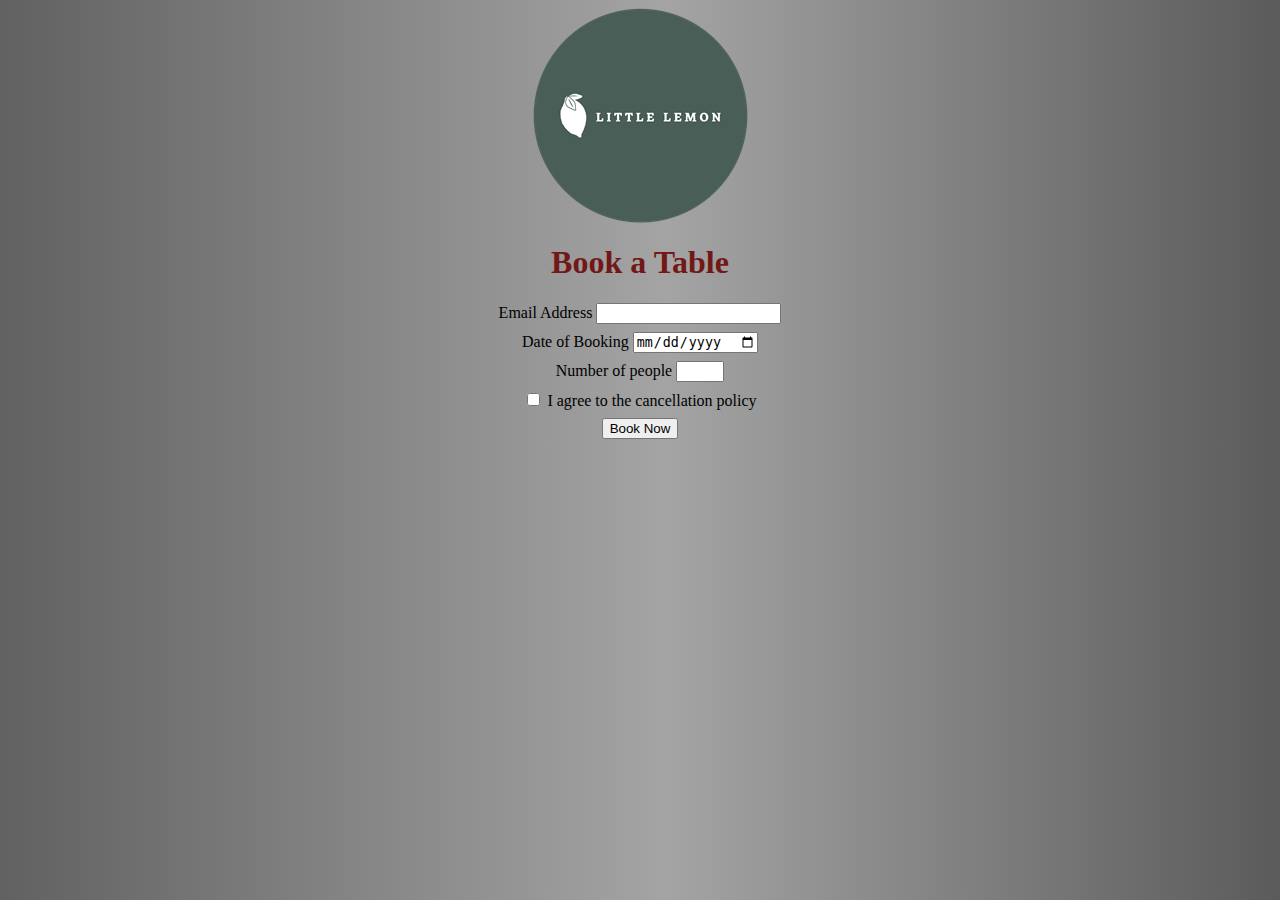
==== index.html @ 743b4d08 "second lab on visual code" ====
<!DOCTYPE html>
<html lang="en">
  <head>
    <title>Little Lemon</title>

    <meta property="og:title" content="Our Menu" />
    <meta property="og:type" content="website" />
    <meta property="og:image" content="logo.png" />
    <meta property="og:url" content="https://littlelemon/" />
    <meta
      property="og:description"
      content="Little Lemon is a family-owned Mediterranean restaurant, focused on traditional recipes served with a modern twist."
    />
    <meta property="og:locale" content="en_US" />
    <meta property="og:site_name" content="Little Lemon" />

    <link rel="stylesheet" href="./assets/css/main.css" />
  </head>
  <body>
    <header>
      <img src="./assets/images/logo.png" />
    </header>
    <main>
      <h1>Book a Table</h1>
      <form>
        <div>
          <label for="client_email">Email Address</label>
          <input type="email" id="client_email" name="client_email" required />
        </div>
        <div>
          <label for="booking_date">Date of Booking</label>
          <input type="date" id="booking_date" name="booking_date" />
        </div>
        <div>
          <label for="number_people">Number of people</label>
          <input
            type="number"
            id="number_people"
            name="booking_date"
            min="1"
            max="8"
          />
        </div>
        <div>
          <label>
            <input type="checkbox" id="policy" name="policy" required />
            I agree to the cancellation policy
          </label>
        </div>
        <button type="submit">Book Now</button>
      </form>
    </main>
  </body>
</html>
---- assets/css/main.css ----
body {
  background: rgb(97, 97, 97);
  background: linear-gradient(
    90deg,
    rgba(97, 97, 97, 1) 0%,
    rgba(164, 164, 164, 1) 52%,
    rgba(91, 91, 91, 1) 100%
  );
}

ul {
  list-style-type: none;
  text-align: center;
  padding: 0px;
}

li {
  display: inline;
}

main {
  text-align: center;
}

footer {
  text-align: center;
}

h1 {
  color: #721817;
}

h2 {
  color: #721817;
}

.center-text {
  text-align: center;
}

img {
  display: block;
  margin-left: auto;
  margin-right: auto;
}

h2 > span {
  color: #fa9f42;
  font-size: 0.75em;
}

form > div {
  margin-top: 0.5em;
  margin-bottom: 0.5em;
}

#copyright {
  padding-top: 12px;
  font-size: 0.75em;
}

input:focus:invalid {
  color: red;
  border: red 3px solid;
}
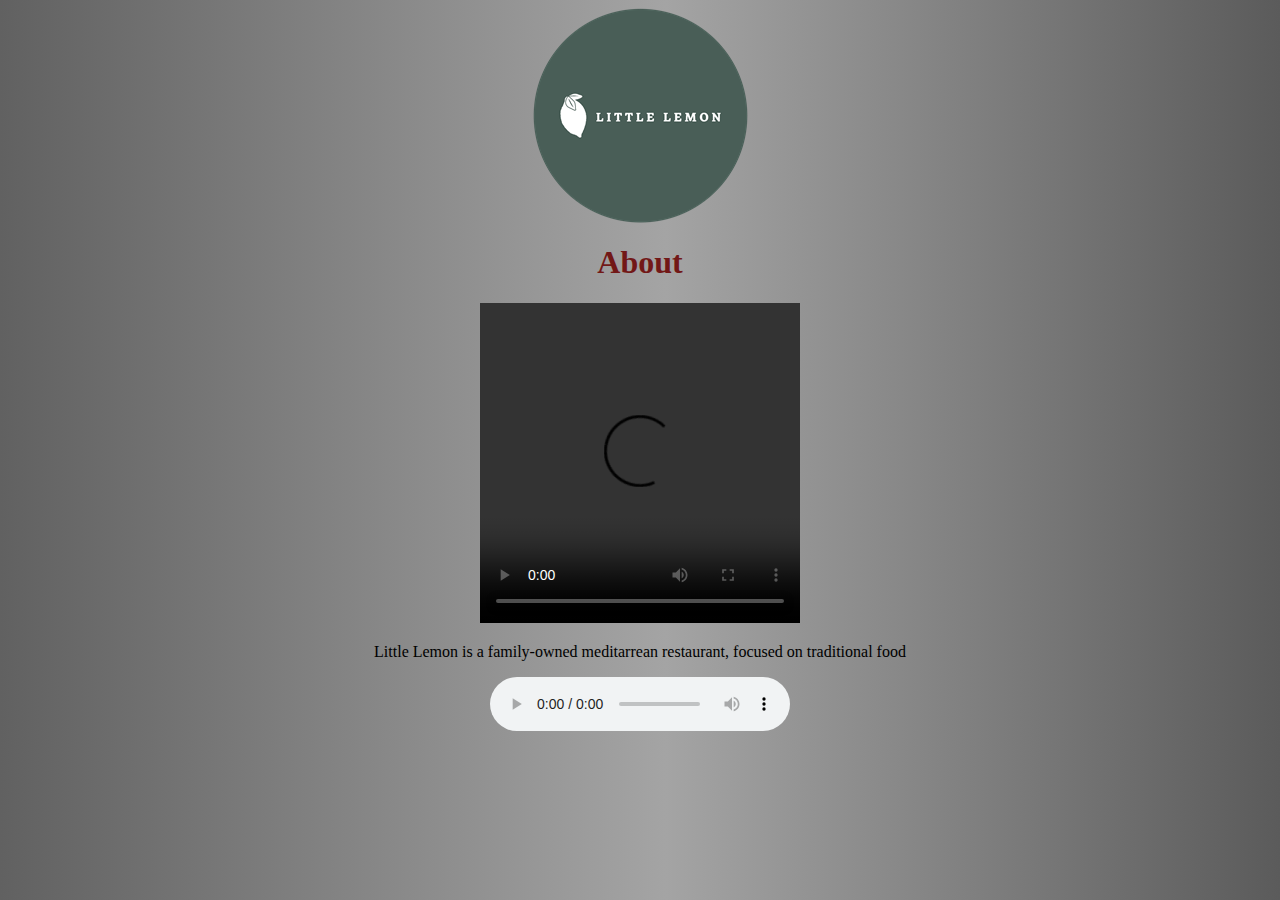
==== commit 877e7fe7: "adding audio and embeded media" ====
--- a/index.html
+++ b/index.html
@@ -21,34 +21,17 @@
       <img src="./assets/images/logo.png" />
     </header>
     <main>
-      <h1>Book a Table</h1>
-      <form>
-        <div>
-          <label for="client_email">Email Address</label>
-          <input type="email" id="client_email" name="client_email" required />
-        </div>
-        <div>
-          <label for="booking_date">Date of Booking</label>
-          <input type="date" id="booking_date" name="booking_date" />
-        </div>
-        <div>
-          <label for="number_people">Number of people</label>
-          <input
-            type="number"
-            id="number_people"
-            name="booking_date"
-            min="1"
-            max="8"
-          />
-        </div>
-        <div>
-          <label>
-            <input type="checkbox" id="policy" name="policy" required />
-            I agree to the cancellation policy
-          </label>
-        </div>
-        <button type="submit">Book Now</button>
-      </form>
+      <h1>About</h1>
+      <video width="320" height="320" controls>
+        <source src="video.mp4" type="video/mp4" />
+      </video>
+      <p>
+        Little Lemon is a family-owned meditarrean restaurant, focused on
+        traditional food
+      </p>
+      <audio loop controls>
+        <source src="music.ogg" type="audio/ogg" />
+      </audio>
     </main>
   </body>
 </html>
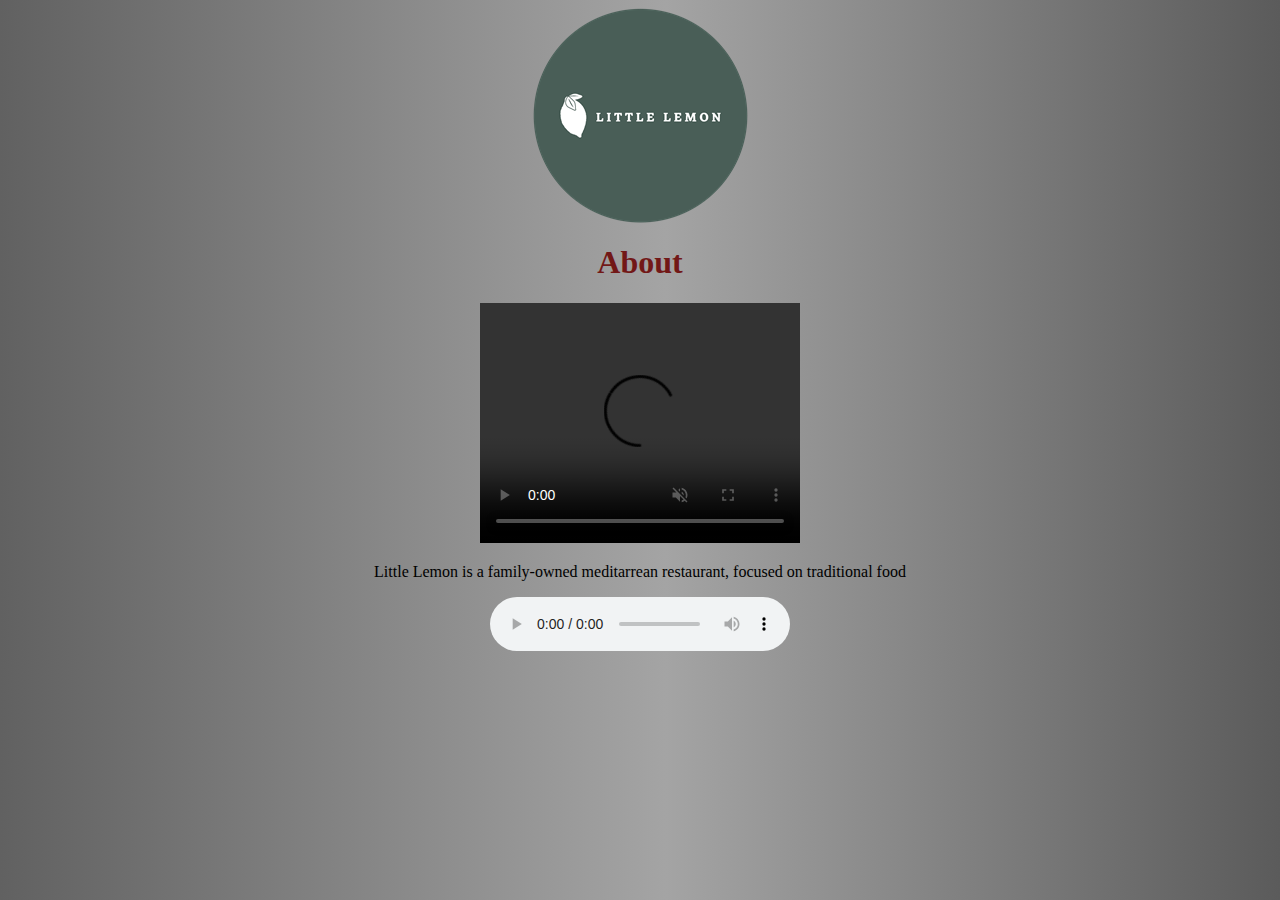
==== commit b6336e83: "completed lab of the course" ====
--- a/index.html
+++ b/index.html
@@ -22,7 +22,7 @@
     </header>
     <main>
       <h1>About</h1>
-      <video width="320" height="320" controls>
+      <video width="320" height="240" controls muted>
         <source src="video.mp4" type="video/mp4" />
       </video>
       <p>
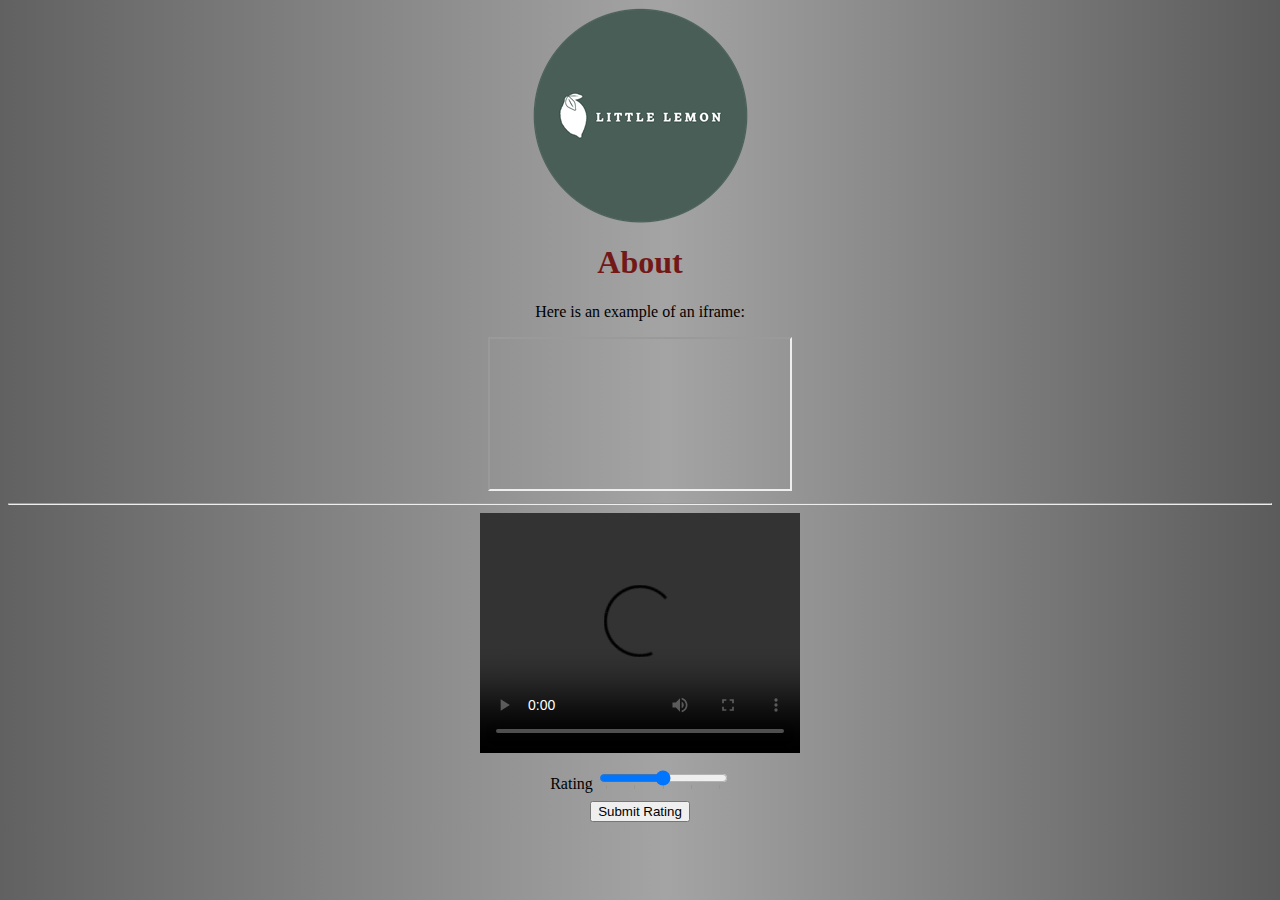
==== commit 7dad0a42: "adding iframes" ====
--- a/index.html
+++ b/index.html
@@ -22,16 +22,34 @@
     </header>
     <main>
       <h1>About</h1>
-      <video width="320" height="240" controls muted>
+      <p>Here is an example of an iframe:</p>
+      <iframe src="https://www.example.com"></iframe>
+      <hr />
+      <video controls width="320" height="240">
         <source src="video.mp4" type="video/mp4" />
       </video>
-      <p>
-        Little Lemon is a family-owned meditarrean restaurant, focused on
-        traditional food
-      </p>
-      <audio loop controls>
-        <source src="music.ogg" type="audio/ogg" />
-      </audio>
+
+      <form>
+        <div>
+          <label for="rating">Rating</label>
+          <input
+            type="range"
+            min="1"
+            max="5"
+            id="rating"
+            name="rating"
+            list="ratings"
+          />
+          <datalist id="ratings">
+            <option value="1" label="1"></option>
+            <option value="2"></option>
+            <option value="3"></option>
+            <option value="4"></option>
+            <option value="5" label="5"></option>
+          </datalist>
+        </div>
+        <button type="submit">Submit Rating</button>
+      </form>
     </main>
   </body>
 </html>
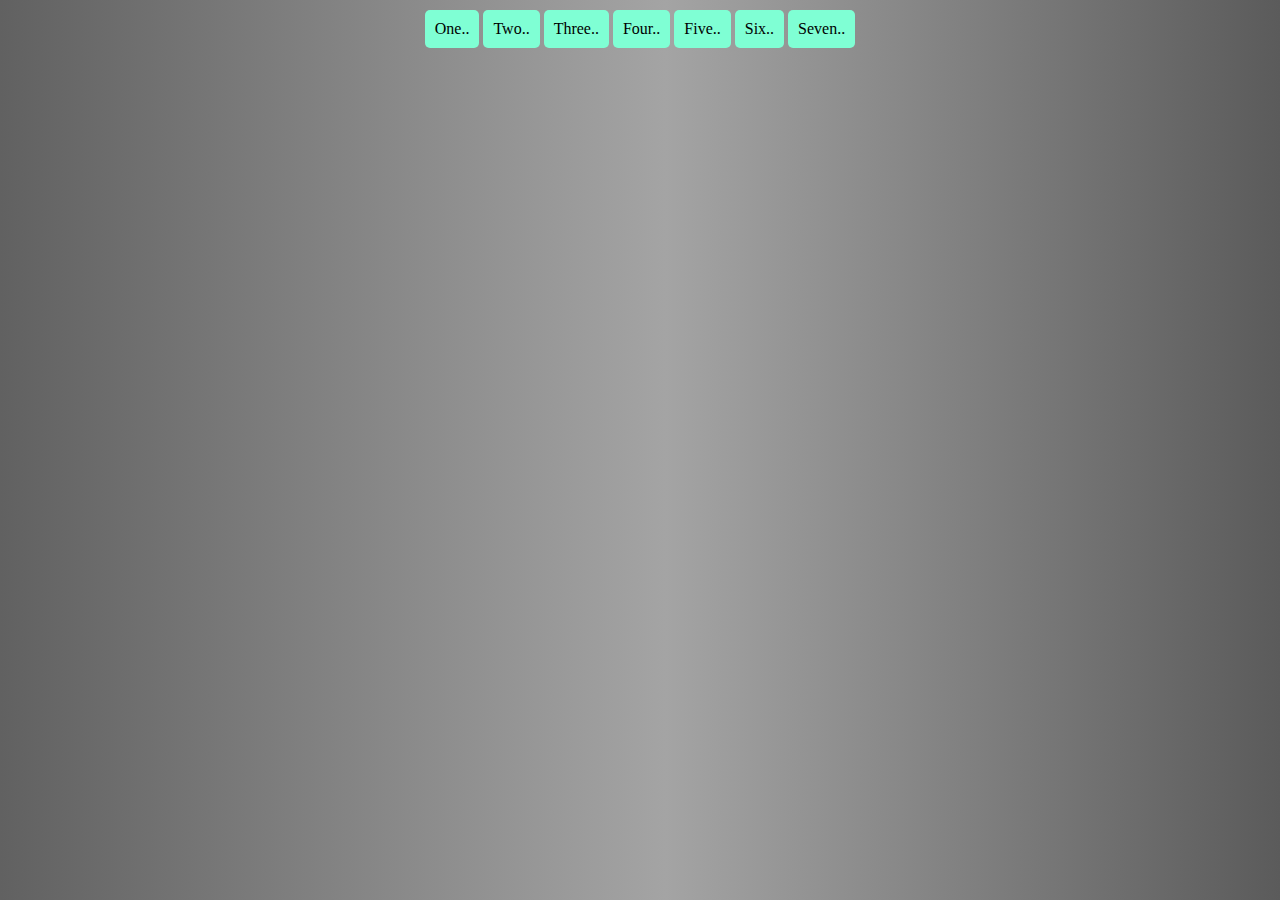
==== commit d7236f02: "class of flexbox" ====
--- a/index.html
+++ b/index.html
@@ -17,39 +17,14 @@
     <link rel="stylesheet" href="./assets/css/main.css" />
   </head>
   <body>
-    <header>
-      <img src="./assets/images/logo.png" />
-    </header>
-    <main>
-      <h1>About</h1>
-      <p>Here is an example of an iframe:</p>
-      <iframe src="https://www.example.com"></iframe>
-      <hr />
-      <video controls width="320" height="240">
-        <source src="video.mp4" type="video/mp4" />
-      </video>
-
-      <form>
-        <div>
-          <label for="rating">Rating</label>
-          <input
-            type="range"
-            min="1"
-            max="5"
-            id="rating"
-            name="rating"
-            list="ratings"
-          />
-          <datalist id="ratings">
-            <option value="1" label="1"></option>
-            <option value="2"></option>
-            <option value="3"></option>
-            <option value="4"></option>
-            <option value="5" label="5"></option>
-          </datalist>
-        </div>
-        <button type="submit">Submit Rating</button>
-      </form>
-    </main>
+    <div class="flex-container">
+      <div class="box box1">One..</div>
+      <div class="box box2">Two..</div>
+      <div class="box box3">Three..</div>
+      <div class="box box4">Four..</div>
+      <div class="box box5">Five..</div>
+      <div class="box box6">Six..</div>
+      <div class="box box7">Seven..</div>
+    </div>
   </body>
 </html>
--- a/assets/css/main.css
+++ b/assets/css/main.css
@@ -63,3 +63,16 @@
   color: red;
   border: red 3px solid;
 }
+
+.box {
+  background-color: aquamarine;
+  border-radius: 5px;
+  margin: 2px;
+  padding: 10px;
+}
+
+.flex-container {
+  display: flex;
+  justify-content: center;
+  flex-wrap: wrap;
+}
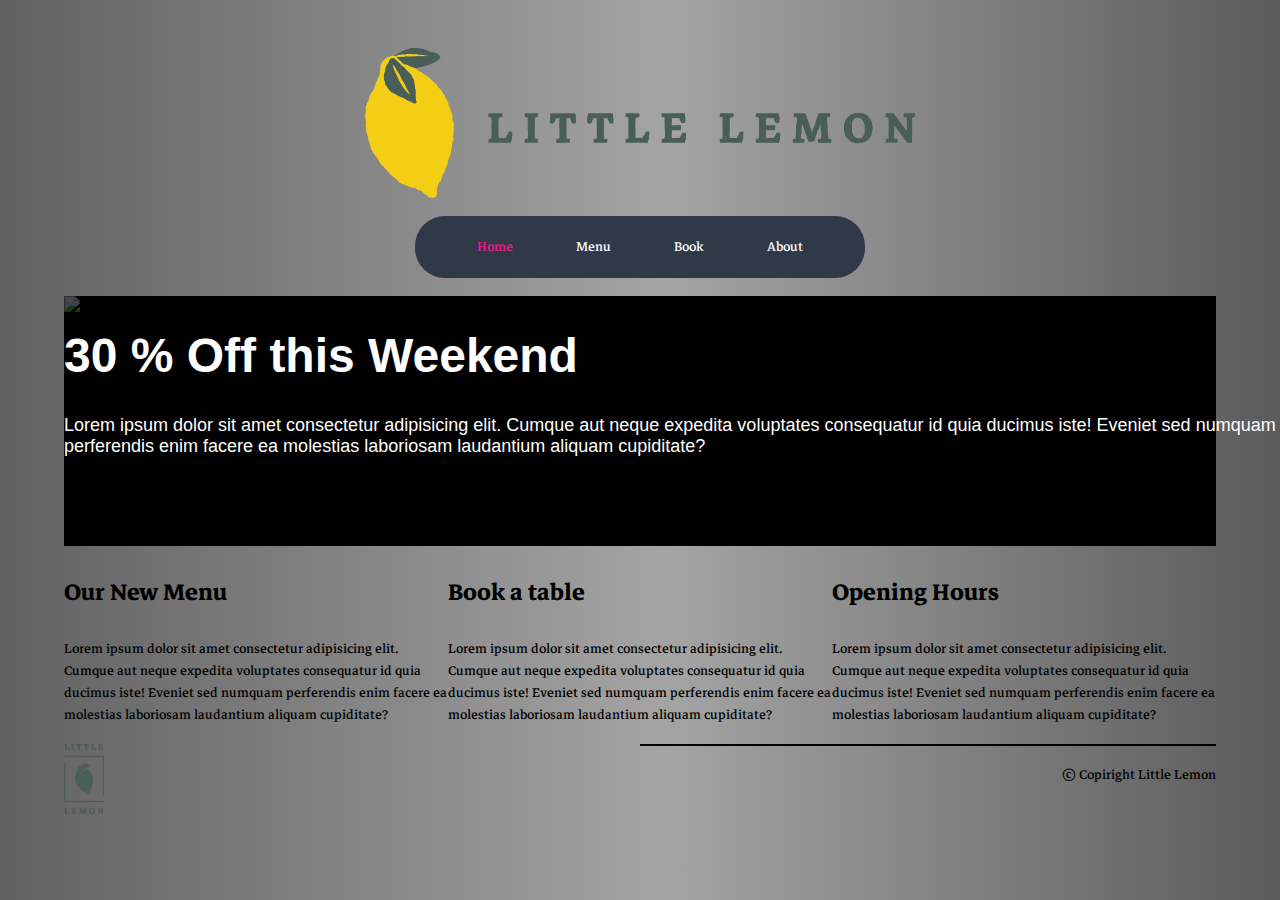
==== commit 3707de78: "preparing last laboratory" ====
--- a/index.html
+++ b/index.html
@@ -1,30 +1,83 @@
 <!DOCTYPE html>
 <html lang="en">
   <head>
+    <meta charset="UTF-8" />
+    <meta name="viewport" content="width=device-width, initial-scale=1.0" />
+    <meta http-equiv="X-UA-Compatible" content="IE=edge" />
     <title>Little Lemon</title>
+    <meta name="description" content="A brief description" />
+    <meta name="author" content="Little Lemon Restaurant" />
 
-    <meta property="og:title" content="Our Menu" />
-    <meta property="og:type" content="website" />
-    <meta property="og:image" content="logo.png" />
-    <meta property="og:url" content="https://littlelemon/" />
-    <meta
-      property="og:description"
-      content="Little Lemon is a family-owned Mediterranean restaurant, focused on traditional recipes served with a modern twist."
+    <link rel="stylesheet" href="./assets/css/styles.css" />
+
+    <link rel="preconnect" href="https://fonts.googleapis.com" />
+    <link
+      href="https://fonts.googleapis.com/css?family=Markazi Text"
+      rel="stylesheet"
     />
-    <meta property="og:locale" content="en_US" />
-    <meta property="og:site_name" content="Little Lemon" />
-
-    <link rel="stylesheet" href="./assets/css/main.css" />
   </head>
   <body>
-    <div class="flex-container">
-      <div class="box box1">One..</div>
-      <div class="box box2">Two..</div>
-      <div class="box box3">Three..</div>
-      <div class="box box4">Four..</div>
-      <div class="box box5">Five..</div>
-      <div class="box box6">Six..</div>
-      <div class="box box7">Seven..</div>
-    </div>
+    <header><img src="./assets/images/Asset 16@4x.png" /></header>
+    <nav>
+      <nav>
+        <ul>
+          <li><a href="index.html" class="active">Home</a></li>
+          <li><a href="menu.html">Menu</a></li>
+          <li><a href="book.html">Book</a></li>
+          <li><a href="about.html">About</a></li>
+        </ul>
+      </nav>
+    </nav>
+    <main>
+      <section class="promotion">
+        <img src="https://bit.ly/2rlzaXi" alt="Five developers at work." />
+        <article>
+          <h1>30 % Off this Weekend</h1>
+          <p>
+            Lorem ipsum dolor sit amet consectetur adipisicing elit. Cumque aut
+            neque expedita voluptates consequatur id quia ducimus iste! Eveniet
+            sed numquam perferendis enim facere ea molestias laboriosam
+            laudantium aliquam cupiditate?
+          </p>
+        </article>
+      </section>
+      <section>
+        <article>
+          <h2>Our New Menu</h2>
+          <p>
+            Lorem ipsum dolor sit amet consectetur adipisicing elit. Cumque aut
+            neque expedita voluptates consequatur id quia ducimus iste! Eveniet
+            sed numquam perferendis enim facere ea molestias laboriosam
+            laudantium aliquam cupiditate?
+          </p>
+        </article>
+        <article>
+          <h2>Book a table</h2>
+          <p>
+            Lorem ipsum dolor sit amet consectetur adipisicing elit. Cumque aut
+            neque expedita voluptates consequatur id quia ducimus iste! Eveniet
+            sed numquam perferendis enim facere ea molestias laboriosam
+            laudantium aliquam cupiditate?
+          </p>
+        </article>
+        <article>
+          <h2>Opening Hours</h2>
+          <p>
+            Lorem ipsum dolor sit amet consectetur adipisicing elit. Cumque aut
+            neque expedita voluptates consequatur id quia ducimus iste! Eveniet
+            sed numquam perferendis enim facere ea molestias laboriosam
+            laudantium aliquam cupiditate?
+          </p>
+        </article>
+      </section>
+    </main>
+    <footer>
+      <div>
+        <img src="./assets/images/Asset 18@4x.png" />
+      </div>
+      <div class="copiright">
+        <p align="right">&#169; Copiright Little Lemon</p>
+      </div>
+    </footer>
   </body>
 </html>
--- a/assets/css/styles.css
+++ b/assets/css/styles.css
@@ -0,0 +1,95 @@
+body {
+  background: rgb(97, 97, 97);
+  background: linear-gradient(
+    90deg,
+    rgba(97, 97, 97, 1) 0%,
+    rgba(164, 164, 164, 1) 52%,
+    rgba(91, 91, 91, 1) 100%
+  );
+  font-family: 'Markazi Text';
+  font-size: 18px;
+  margin-top: 3rem;
+  margin-bottom: 3rem;
+  margin-left: 5%;
+  margin-right: 5%;
+}
+
+h1 {
+  font-size: 3rem;
+}
+h2 {
+  font-size: 2rem;
+}
+
+header > img {
+  display: block;
+  max-height: 150px;
+  max-width: 720px;
+  margin-left: auto;
+  margin-right: auto;
+}
+nav {
+  width: 450px;
+  margin: 0 auto;
+}
+nav ul {
+  padding-left: 0px;
+  border-radius: 30px;
+  background: #303947;
+  list-style: none;
+  text-align: center;
+}
+.active {
+  color: deeppink;
+}
+
+nav li {
+  display: inline-block;
+}
+
+li a {
+  display: inline-flex;
+  padding: 20px 30px;
+  color: #fff;
+  text-decoration: none;
+}
+
+section {
+  display: flex;
+}
+
+article {
+  flex: 1;
+}
+
+.promotion {
+  background: black;
+  overflow: hidden;
+  height: 250px;
+}
+section.promotion img {
+  object-fit: cover;
+  opacity: 0.3;
+}
+
+section.promotion article {
+  position: absolute;
+  color: #fff;
+  font-family: 'Roboto', sans-serif;
+}
+
+footer img {
+  max-height: 70px;
+  max-width: 80px;
+}
+
+footer {
+  display: flex;
+}
+
+footer div {
+  flex: 1;
+}
+.copiright {
+  border-top: 2px solid black;
+}
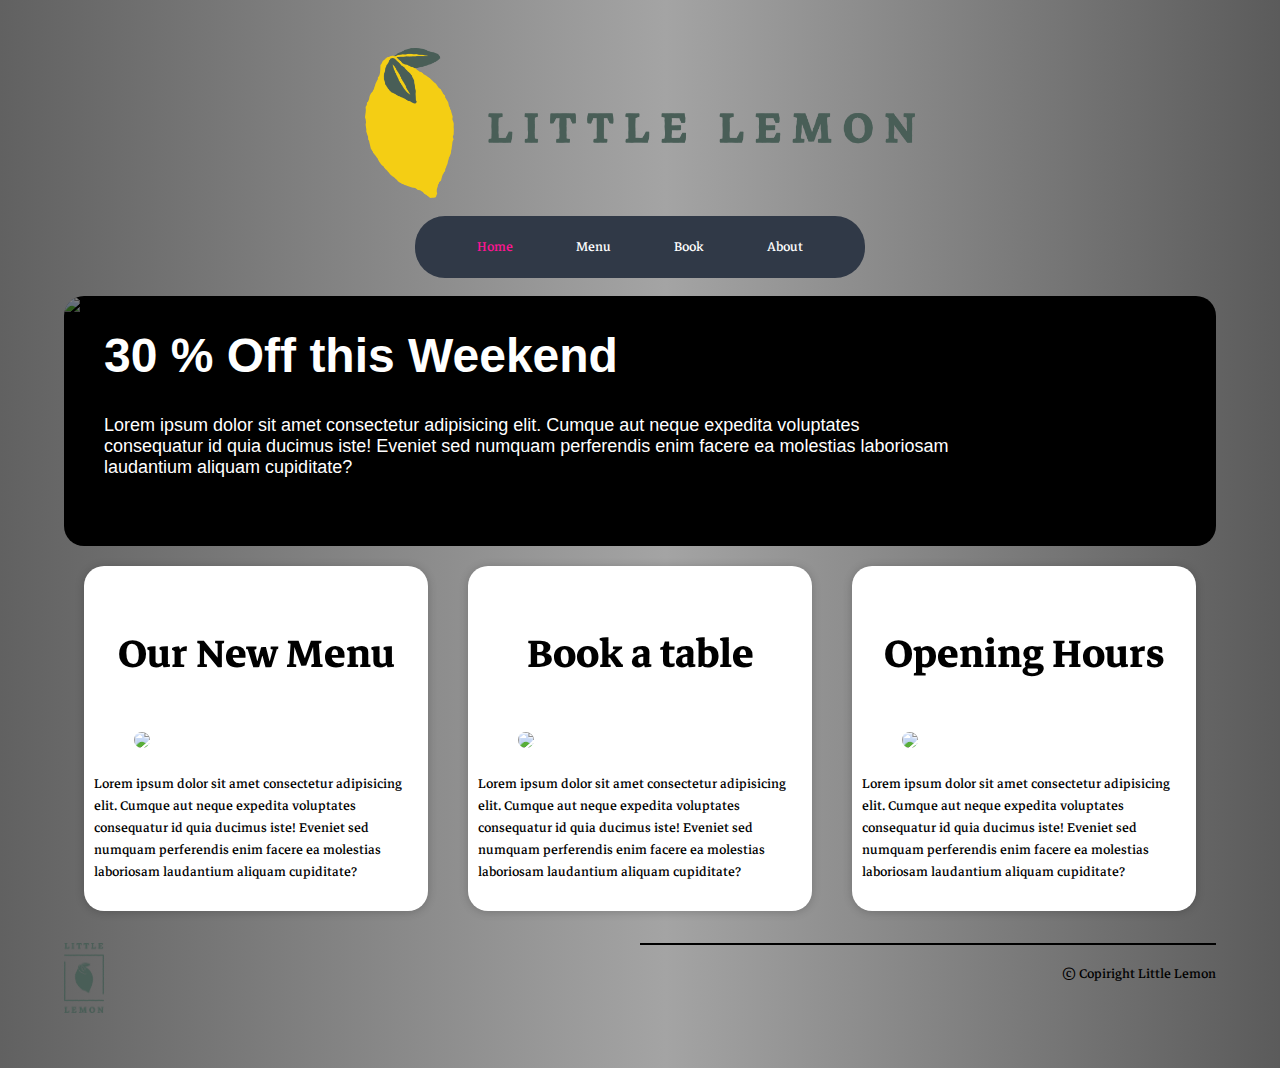
==== commit fb4766dd: "adding last details" ====
--- a/index.html
+++ b/index.html
@@ -30,7 +30,10 @@
     </nav>
     <main>
       <section class="promotion">
-        <img src="https://bit.ly/2rlzaXi" alt="Five developers at work." />
+        <img
+          src="https://media.istockphoto.com/id/185065945/es/foto/pasta-de-variaci%C3%B3n.jpg?s=612x612&w=0&k=20&c=40iJaiMARmLy26XBL0eUCtDvKXEdphj0R2bcOMLKJgY="
+          alt="Five developers at work."
+        />
         <article>
           <h1>30 % Off this Weekend</h1>
           <p>
@@ -41,9 +44,14 @@
           </p>
         </article>
       </section>
-      <section>
+      <section class="information">
         <article>
           <h2>Our New Menu</h2>
+          <figure>
+            <img
+              src="https://assets.bonappetit.com/photos/5e8cdb60a7a01c00083b08a9/1:1/w_2560%2Cc_limit/HMONG-Potluck-Chopped-Salad.jpg"
+            />
+          </figure>
           <p>
             Lorem ipsum dolor sit amet consectetur adipisicing elit. Cumque aut
             neque expedita voluptates consequatur id quia ducimus iste! Eveniet
@@ -53,6 +61,11 @@
         </article>
         <article>
           <h2>Book a table</h2>
+          <figure>
+            <img
+              src="https://assets.bonappetit.com/photos/5e8cdb60a7a01c00083b08a9/1:1/w_2560%2Cc_limit/HMONG-Potluck-Chopped-Salad.jpg"
+            />
+          </figure>
           <p>
             Lorem ipsum dolor sit amet consectetur adipisicing elit. Cumque aut
             neque expedita voluptates consequatur id quia ducimus iste! Eveniet
@@ -62,6 +75,11 @@
         </article>
         <article>
           <h2>Opening Hours</h2>
+          <figure>
+            <img
+              src="https://assets.bonappetit.com/photos/5e8cdb60a7a01c00083b08a9/1:1/w_2560%2Cc_limit/HMONG-Potluck-Chopped-Salad.jpg"
+            />
+          </figure>
           <p>
             Lorem ipsum dolor sit amet consectetur adipisicing elit. Cumque aut
             neque expedita voluptates consequatur id quia ducimus iste! Eveniet
@@ -71,11 +89,12 @@
         </article>
       </section>
     </main>
+    <br />
     <footer>
       <div>
         <img src="./assets/images/Asset 18@4x.png" />
       </div>
-      <div class="copiright">
+      <div class="copyright">
         <p align="right">&#169; Copiright Little Lemon</p>
       </div>
     </footer>
--- a/assets/css/styles.css
+++ b/assets/css/styles.css
@@ -16,9 +16,6 @@
 
 h1 {
   font-size: 3rem;
-}
-h2 {
-  font-size: 2rem;
 }
 
 header > img {
@@ -60,22 +57,48 @@
 
 article {
   flex: 1;
+  cursor: pointer;
 }
 
 .promotion {
+  border-radius: 20px;
   background: black;
   overflow: hidden;
   height: 250px;
 }
 section.promotion img {
-  object-fit: cover;
-  opacity: 0.3;
+  opacity: 0.5;
+  width: 100vw;
+  height: 100vh;
+  background-size: cover;
 }
 
 section.promotion article {
   position: absolute;
+  padding-left: 40px;
+  padding-right: 25%;
   color: #fff;
   font-family: 'Roboto', sans-serif;
+}
+
+section.information article {
+  border-radius: 20px;
+  box-shadow: 0px 1px 10px rgba(0, 0, 0, 0.2);
+  padding: 10px;
+  margin: 20px;
+  background: #fff;
+  margin-top: 20px;
+  margin-bottom: 10px;
+}
+
+article h2 {
+  text-align: center;
+  font-size: 3.4rem;
+}
+
+figure img {
+  border-radius: 20px;
+  width: 100%;
 }
 
 footer img {
@@ -90,6 +113,23 @@
 footer div {
   flex: 1;
 }
-.copiright {
+.copyright {
   border-top: 2px solid black;
 }
+
+body::-webkit-scrollbar-track {
+  -webkit-box-shadow: inset 0 0 6px rgba(0, 0, 0, 0.3);
+  border-radius: 10px;
+  background-color: #f5f5f5;
+}
+
+body::-webkit-scrollbar {
+  width: 12px;
+  background-color: #f5f5f5;
+}
+
+body::-webkit-scrollbar-thumb {
+  border-radius: 10px;
+  -webkit-box-shadow: inset 0 0 6px rgba(0, 0, 0, 0.3);
+  background-color: #555;
+}
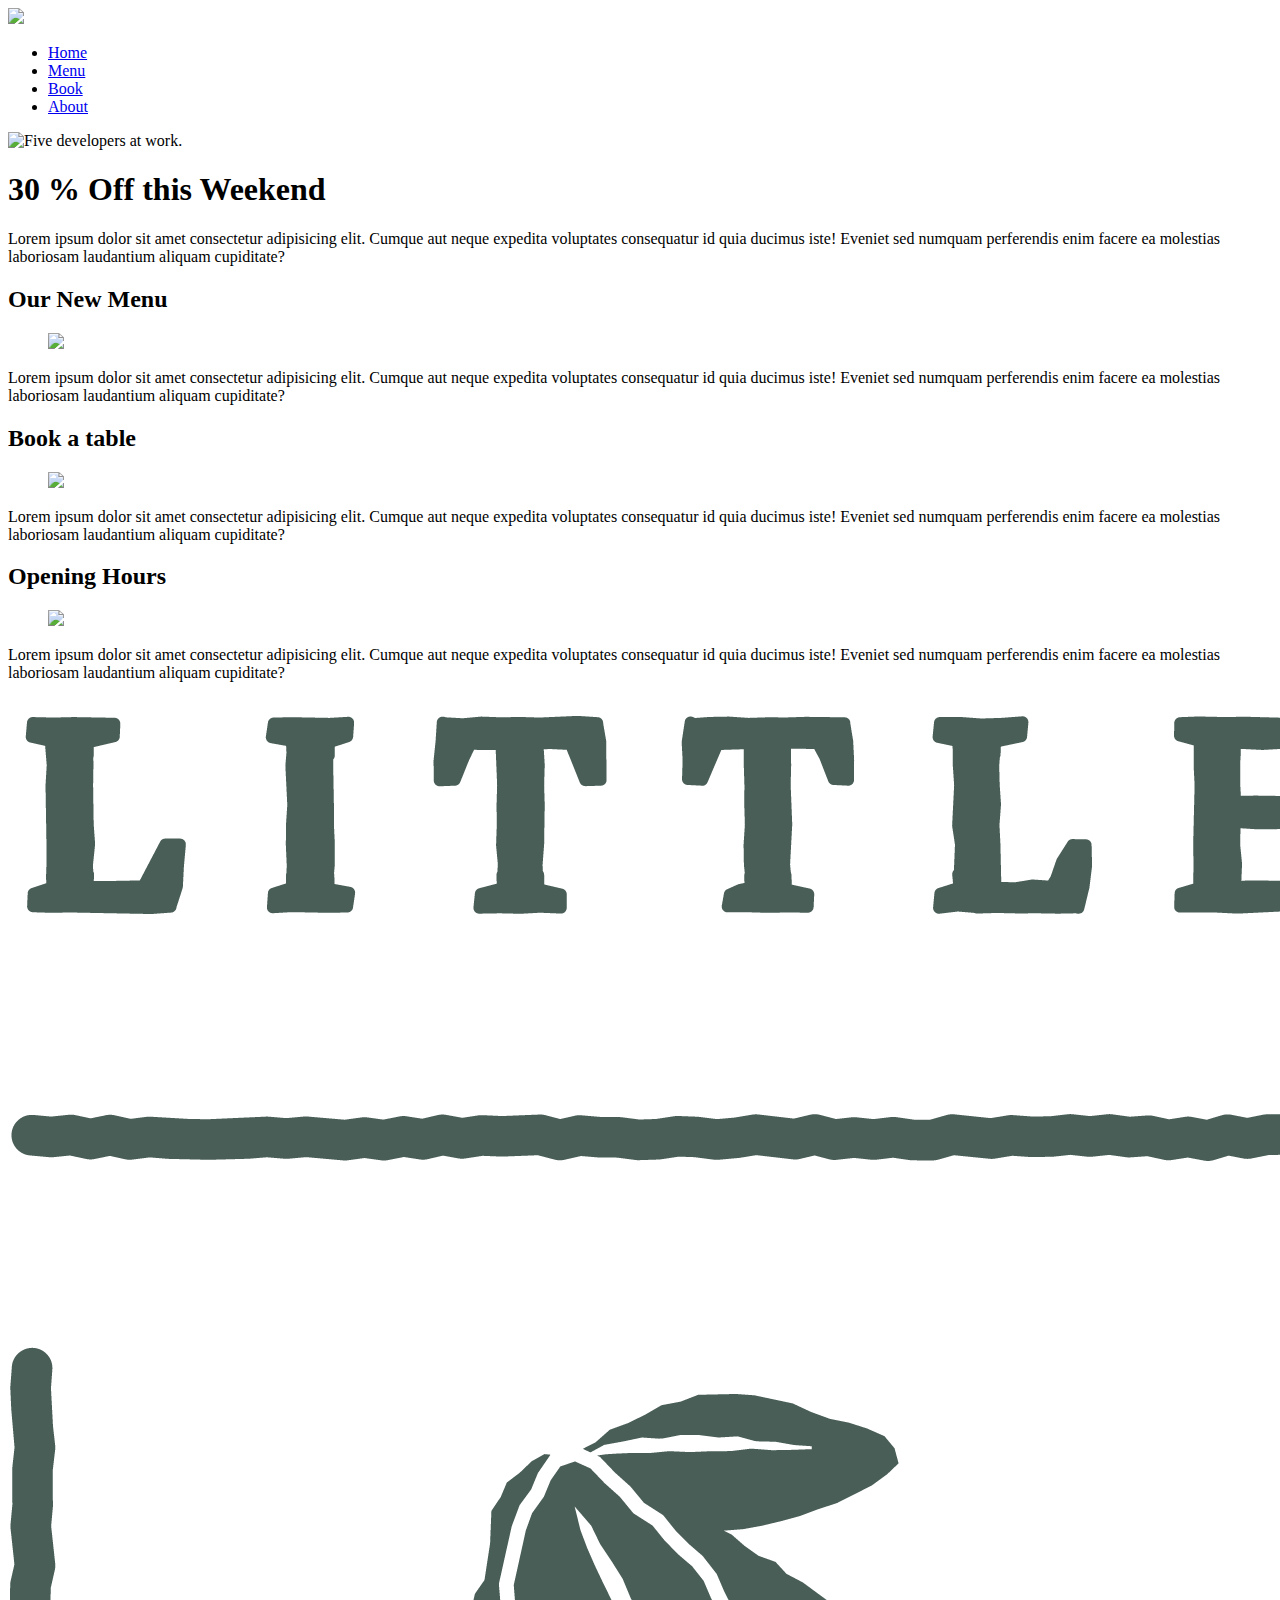
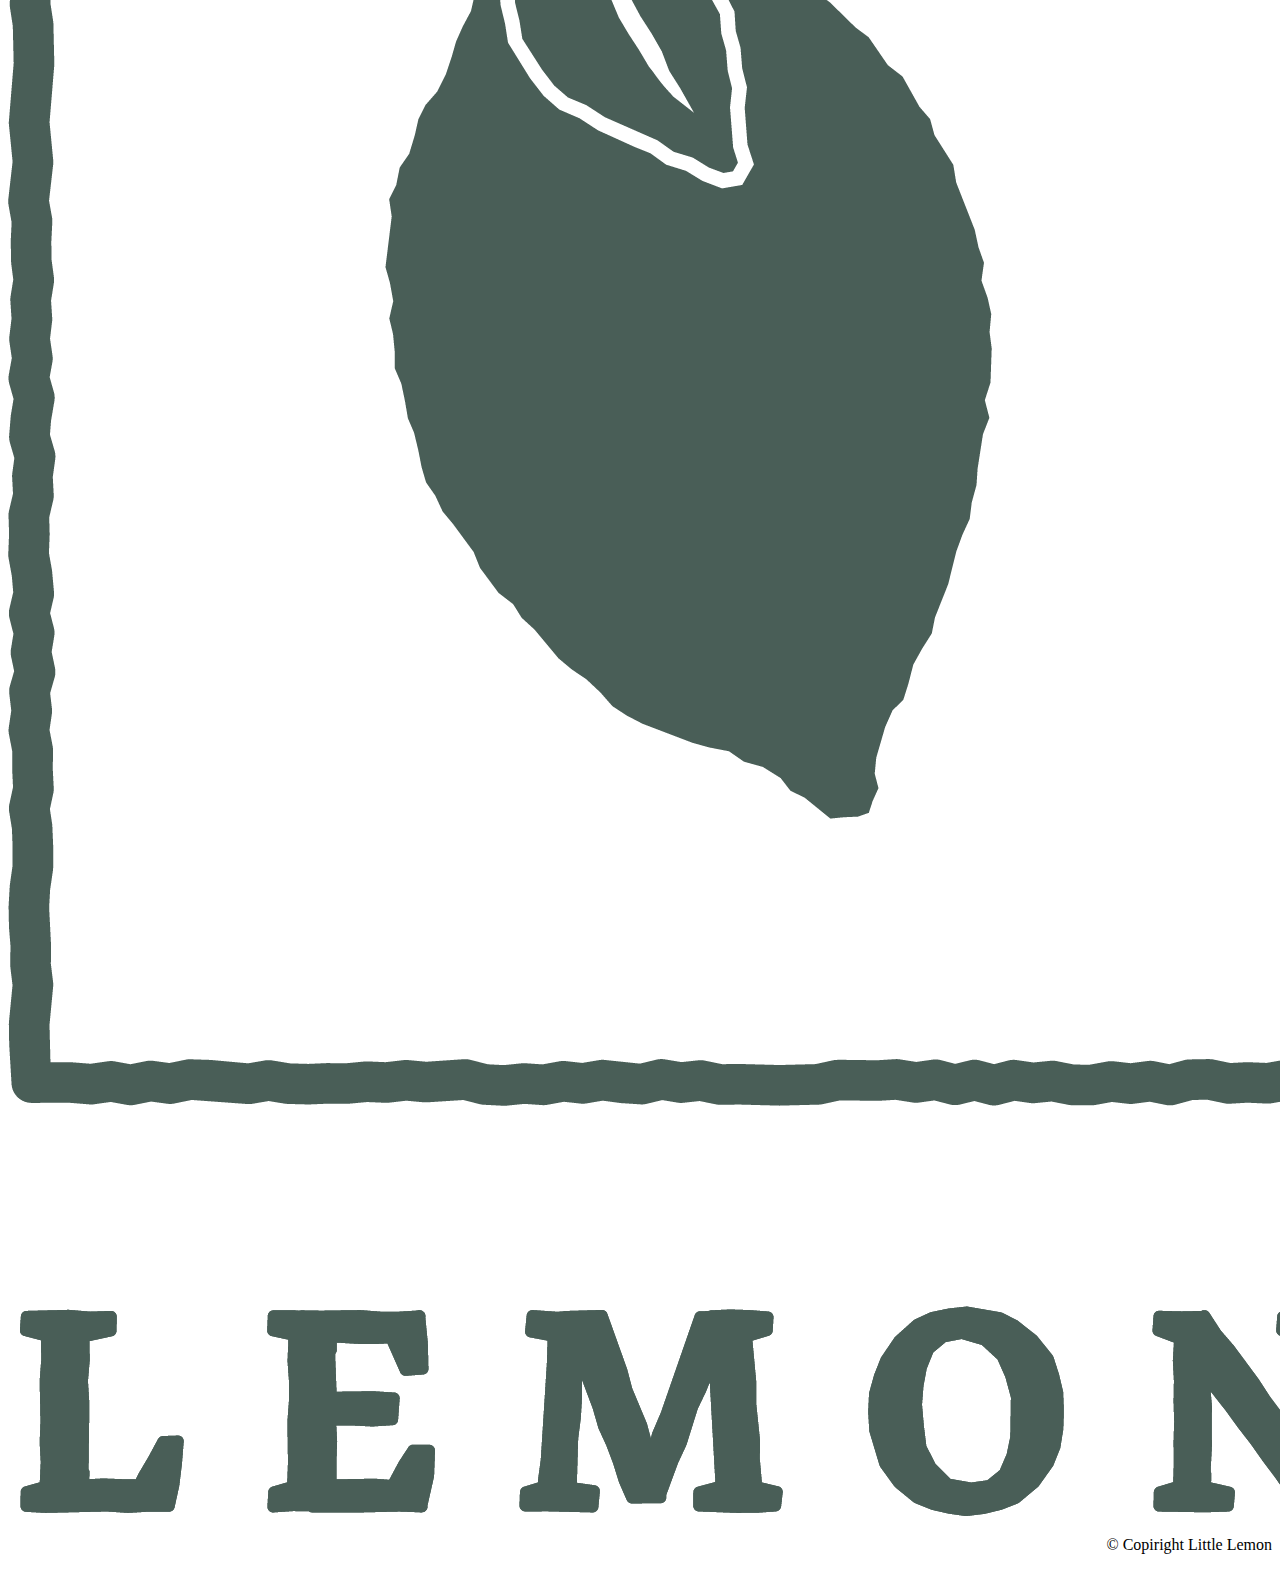
==== commit 7c15fe4b: "removing lines to understand better" ====
--- a/index.html
+++ b/index.html
@@ -8,7 +8,7 @@
     <meta name="description" content="A brief description" />
     <meta name="author" content="Little Lemon Restaurant" />
 
-    <link rel="stylesheet" href="./assets/css/styles.css" />
+    <link rel="stylesheet" href="./css/styles.css" />
 
     <link rel="preconnect" href="https://fonts.googleapis.com" />
     <link
@@ -17,7 +17,7 @@
     />
   </head>
   <body>
-    <header><img src="./assets/images/Asset 16@4x.png" /></header>
+    <header><img src="./images/Asset 16@4x.png" /></header>
     <nav>
       <nav>
         <ul>
